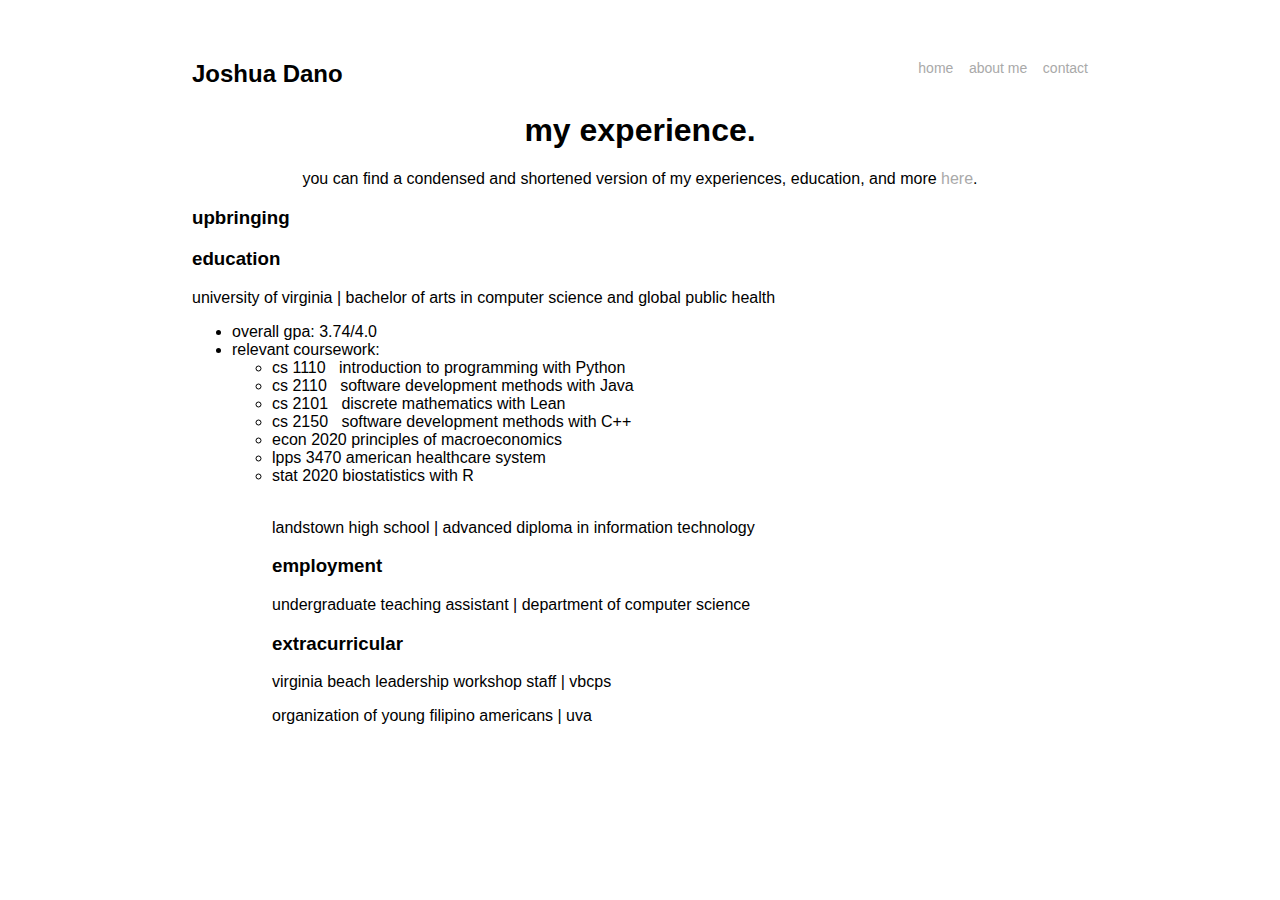
==== about.html @ ec70b966 "added classes to education tab" ====
<!DOCTYPE html>
<html>
<head>
	<title>Joshua Dano | about me</title>
	<link rel="stylesheet" type="text/css" href="main.css">
	<link rel="shortcut icon" type="image/png" href="./images/logo.png"/>
</head>
<body>
	<p style="text-align: left; font-size: 24px;">
		<b>Joshua Dano</b>
		<span style="float: right; font-size: 14px;">
			<a href="index.html">home</a>&nbsp;&nbsp;&nbsp;&nbsp;<a href="about.html">about me</a>&nbsp;&nbsp;&nbsp;&nbsp;<a href="contact.html">contact</a>
		</span>
	</p>

	<h1>my experience.</h1>
	<p style="text-align: center;">you can find a condensed and shortened version of my experiences, education, and more <a href="https://drive.google.com/file/d/1pB-twXnE5dFRmQZlVi86LEOJkViK3cIb/view?usp=sharing">here</a>.</p>

	<h3>upbringing</h3>


	<h3>education</h3>
	<p>university of virginia | bachelor of arts in computer science and global public health</p>
	<ul>
		<li>overall gpa: 3.74/4.0</li>
		<li>relevant coursework:</li>
		<ul>
			<li>cs 1110&nbsp;&nbsp;&nbsp;introduction to programming with Python</li>
			<li> cs 2110&nbsp;&nbsp;&nbsp;software development methods with Java</li>
			<li>cs 2101&nbsp;&nbsp;&nbsp;discrete mathematics with Lean</li>
			<li>cs 2150&nbsp;&nbsp;&nbsp;software development methods with C++</li>
			<li>econ 2020&nbsp;principles of macroeconomics</li>
			<li>lpps 3470&nbsp;american healthcare system</li>
			<li>stat 2020&nbsp;biostatistics with R</li>

	<br>
	<p>landstown high school | advanced diploma in information technology</p>

	<h3>employment</h3>
	<p>undergraduate teaching assistant | department of computer science</p>

	<h3>extracurricular</h3>
	<p>virginia beach leadership workshop staff | vbcps</p>
	<p>organization of young filipino americans | uva </p>
</body>
</html>
---- main.css ----
body {
	font-family: Tahoma, Geneva, sans-serif;
	margin: 60px auto;
    width: 70%;
    color:black;
}

body h1 {
	text-align: center;
}

body h2 p {
	text-align: left;
}

a:link { 
	color: #a9a9a9;
	text-decoration: none;
}

a:visited {
	color: #a9a9a9;
	text-decoration: none;
}
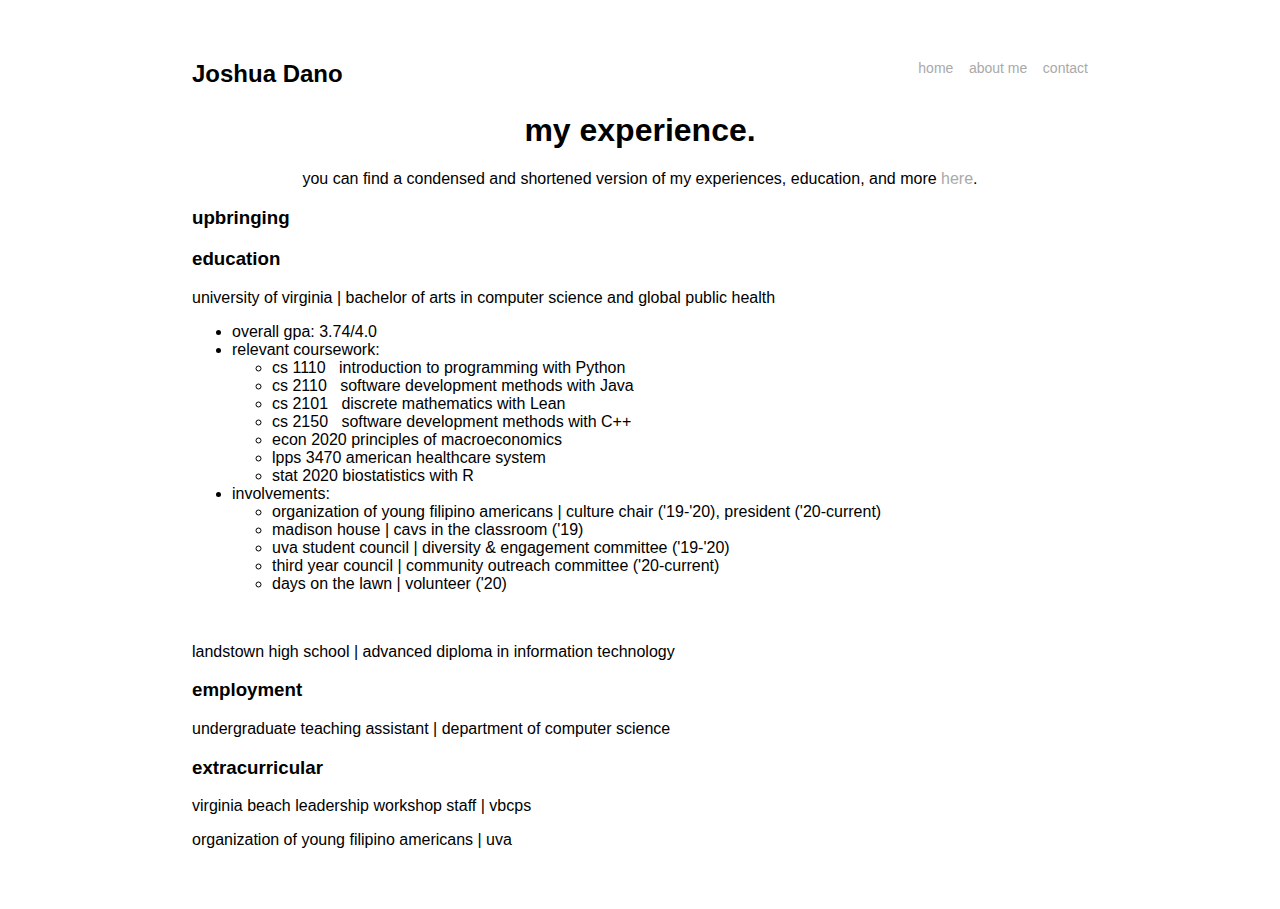
==== commit 33b80762: "added involvements" ====
--- a/about.html
+++ b/about.html
@@ -32,6 +32,16 @@
 			<li>econ 2020&nbsp;principles of macroeconomics</li>
 			<li>lpps 3470&nbsp;american healthcare system</li>
 			<li>stat 2020&nbsp;biostatistics with R</li>
+		</ul>
+		<li>involvements:</li>
+		<ul>
+			<li>organization of young filipino americans | culture chair ('19-'20), president ('20-current)</li>
+			<li>madison house | cavs in the classroom ('19)</li>
+			<li>uva student council | diversity & engagement committee ('19-'20)</li>
+			<li>third year council | community outreach committee ('20-current)</li>
+			<li>days on the lawn | volunteer ('20)</li>
+		</ul>
+	</ul>
 
 	<br>
 	<p>landstown high school | advanced diploma in information technology</p>
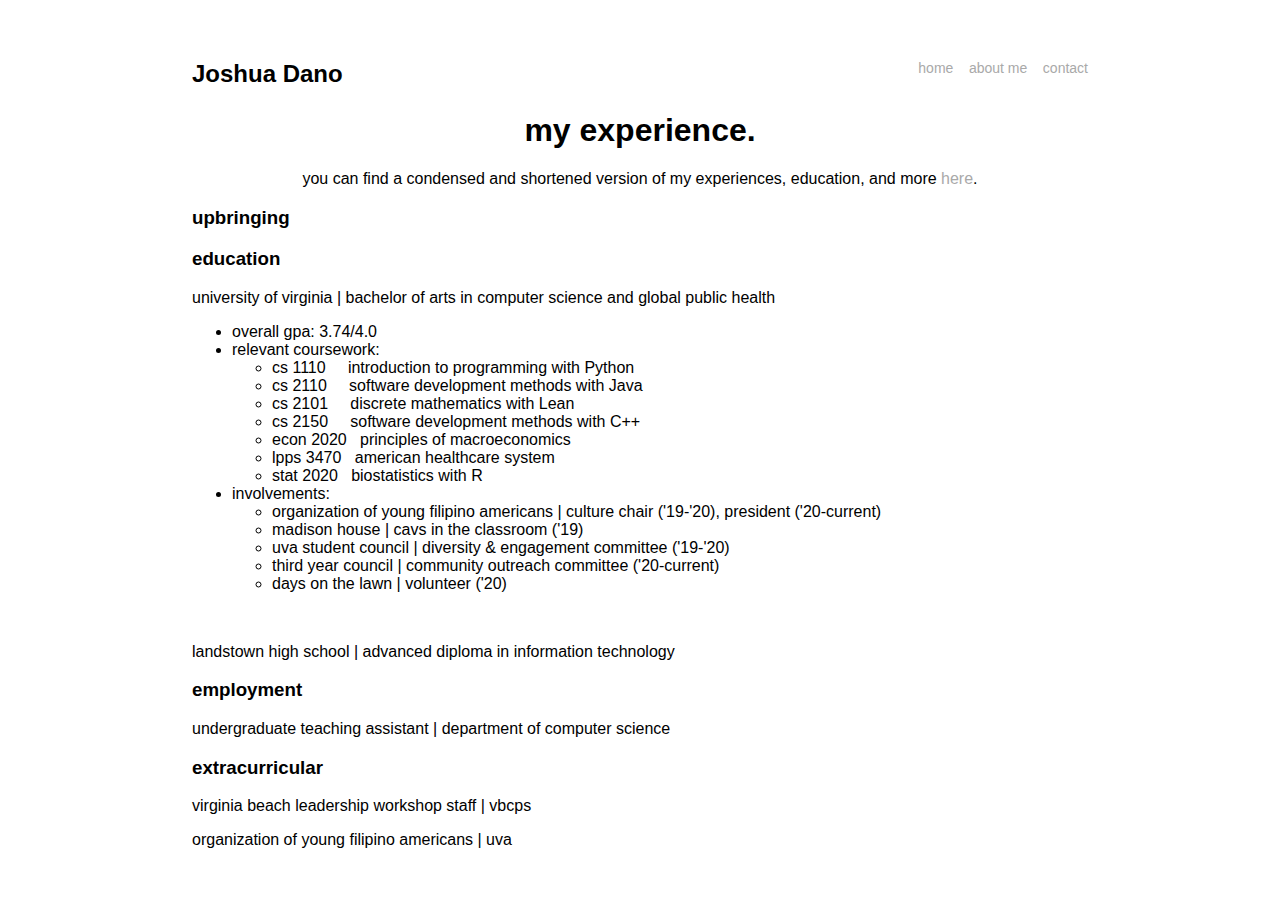
==== commit f980ebd2: "added more spaces for courses" ====
--- a/about.html
+++ b/about.html
@@ -25,13 +25,13 @@
 		<li>overall gpa: 3.74/4.0</li>
 		<li>relevant coursework:</li>
 		<ul>
-			<li>cs 1110&nbsp;&nbsp;&nbsp;introduction to programming with Python</li>
-			<li> cs 2110&nbsp;&nbsp;&nbsp;software development methods with Java</li>
-			<li>cs 2101&nbsp;&nbsp;&nbsp;discrete mathematics with Lean</li>
-			<li>cs 2150&nbsp;&nbsp;&nbsp;software development methods with C++</li>
-			<li>econ 2020&nbsp;principles of macroeconomics</li>
-			<li>lpps 3470&nbsp;american healthcare system</li>
-			<li>stat 2020&nbsp;biostatistics with R</li>
+			<li>cs 1110&nbsp;&nbsp;&nbsp;&nbsp;&nbsp;introduction to programming with Python</li>
+			<li> cs 2110&nbsp;&nbsp;&nbsp;&nbsp;&nbsp;software development methods with Java</li>
+			<li>cs 2101&nbsp;&nbsp;&nbsp;&nbsp;&nbsp;discrete mathematics with Lean</li>
+			<li>cs 2150&nbsp;&nbsp;&nbsp;&nbsp;&nbsp;software development methods with C++</li>
+			<li>econ 2020&nbsp;&nbsp;&nbsp;principles of macroeconomics</li>
+			<li>lpps 3470&nbsp;&nbsp;&nbsp;american healthcare system</li>
+			<li>stat 2020&nbsp;&nbsp;&nbsp;biostatistics with R</li>
 		</ul>
 		<li>involvements:</li>
 		<ul>
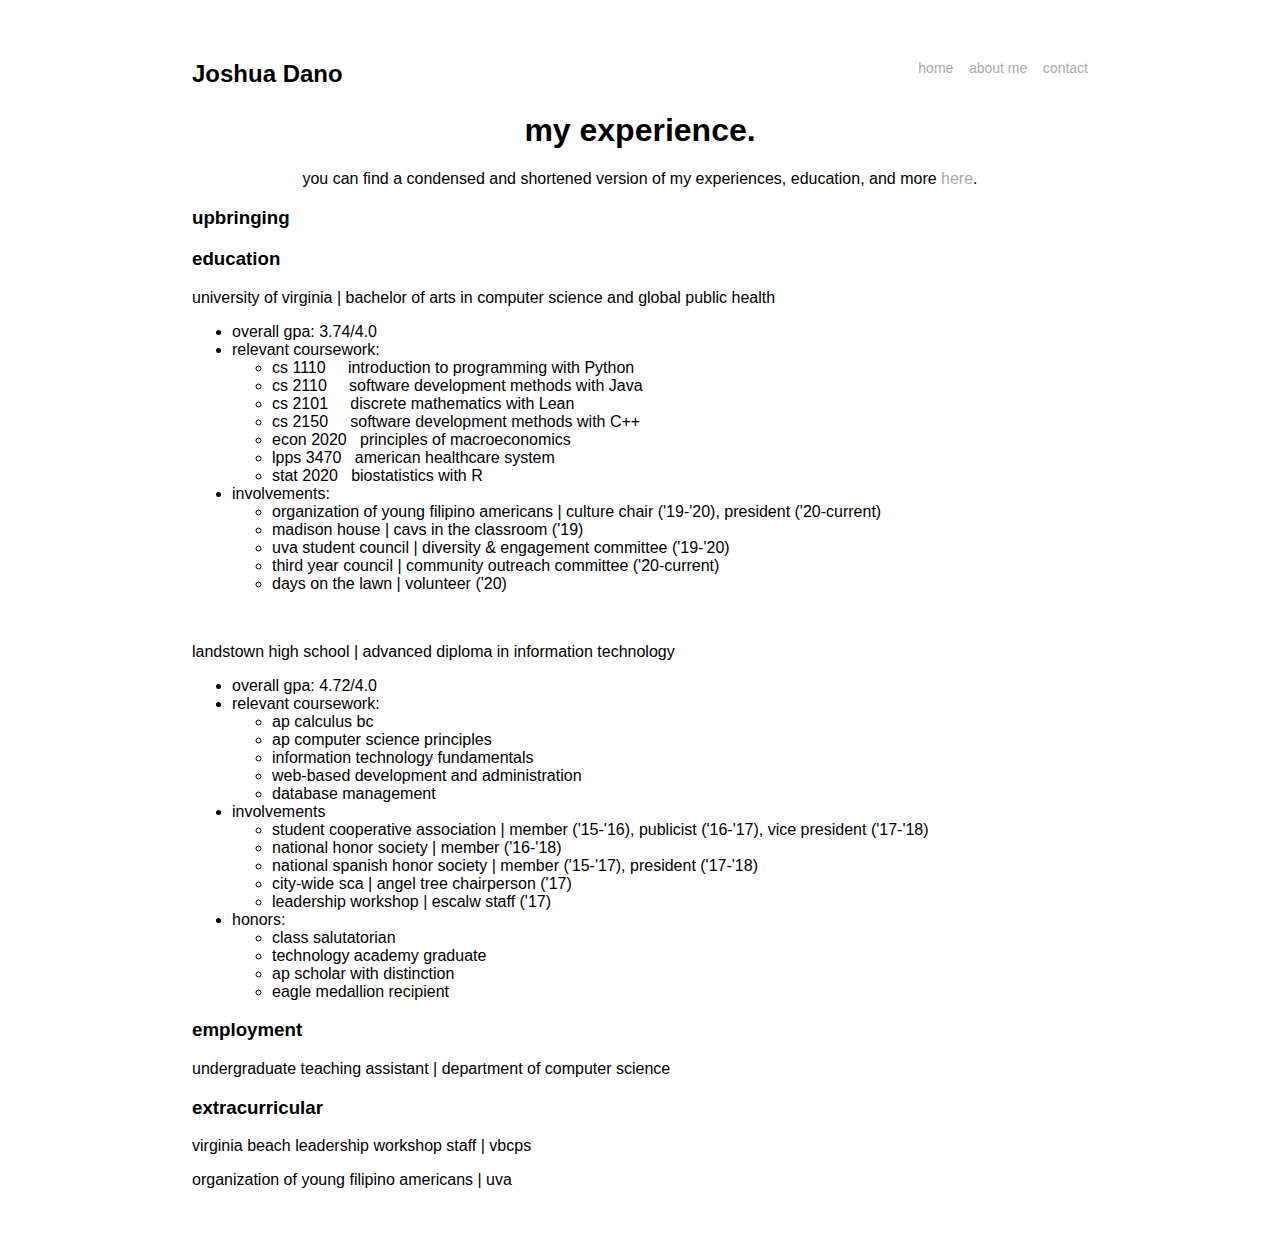
==== commit b49aec61: "added involvements & awards to about" ====
--- a/about.html
+++ b/about.html
@@ -45,6 +45,32 @@
 
 	<br>
 	<p>landstown high school | advanced diploma in information technology</p>
+	<ul>
+		<li>overall gpa: 4.72/4.0</li>
+		<li>relevant coursework:</li>
+		<ul>
+			<li>ap calculus bc</li>
+			<li>ap computer science principles</li>
+			<li>information technology fundamentals</li>
+			<li>web-based development and administration</li>
+			<li>database management</li>
+		</ul>
+		<li>involvements</li>
+		<ul>
+			<li>student cooperative association | member ('15-'16), publicist ('16-'17), vice president ('17-'18)</li>
+			<li>national honor society | member ('16-'18)</li>
+			<li>national spanish honor society | member ('15-'17), president ('17-'18)</li>
+			<li>city-wide sca | angel tree chairperson ('17)</li>
+			<li>leadership workshop | escalw staff ('17)</li>
+		</ul>
+		<li>honors:</li>
+		<ul>
+			<li>class salutatorian</li>
+			<li>technology academy graduate</li>
+			<li>ap scholar with distinction</li>
+			<li>eagle medallion recipient</li>
+		</ul>
+	</ul>
 
 	<h3>employment</h3>
 	<p>undergraduate teaching assistant | department of computer science</p>
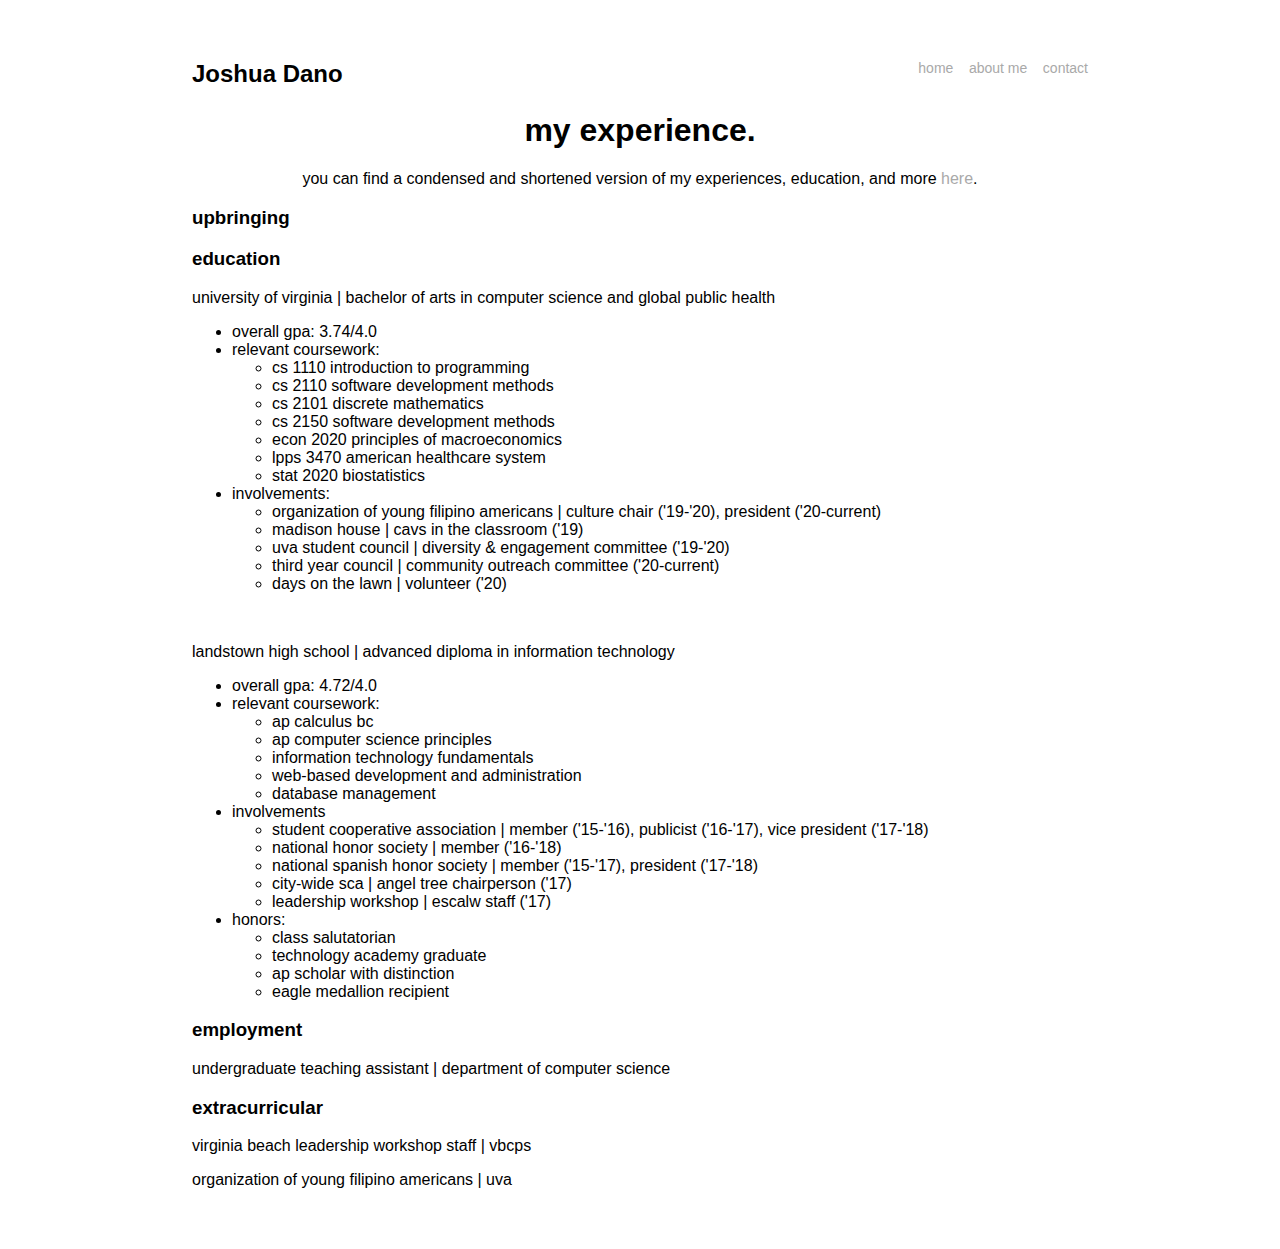
==== commit 11ec81ce: "Update about.html" ====
--- a/about.html
+++ b/about.html
@@ -25,13 +25,13 @@
 		<li>overall gpa: 3.74/4.0</li>
 		<li>relevant coursework:</li>
 		<ul>
-			<li>cs 1110&nbsp;&nbsp;&nbsp;&nbsp;&nbsp;introduction to programming with Python</li>
-			<li> cs 2110&nbsp;&nbsp;&nbsp;&nbsp;&nbsp;software development methods with Java</li>
-			<li>cs 2101&nbsp;&nbsp;&nbsp;&nbsp;&nbsp;discrete mathematics with Lean</li>
-			<li>cs 2150&nbsp;&nbsp;&nbsp;&nbsp;&nbsp;software development methods with C++</li>
-			<li>econ 2020&nbsp;&nbsp;&nbsp;principles of macroeconomics</li>
-			<li>lpps 3470&nbsp;&nbsp;&nbsp;american healthcare system</li>
-			<li>stat 2020&nbsp;&nbsp;&nbsp;biostatistics with R</li>
+			<li>cs 1110 introduction to programming</li>
+			<li> cs 2110 software development methods</li>
+			<li>cs 2101 discrete mathematics</li>
+			<li>cs 2150 software development methods</li>
+			<li>econ 2020 principles of macroeconomics</li>
+			<li>lpps 3470 american healthcare system</li>
+			<li>stat 2020 biostatistics</li>
 		</ul>
 		<li>involvements:</li>
 		<ul>
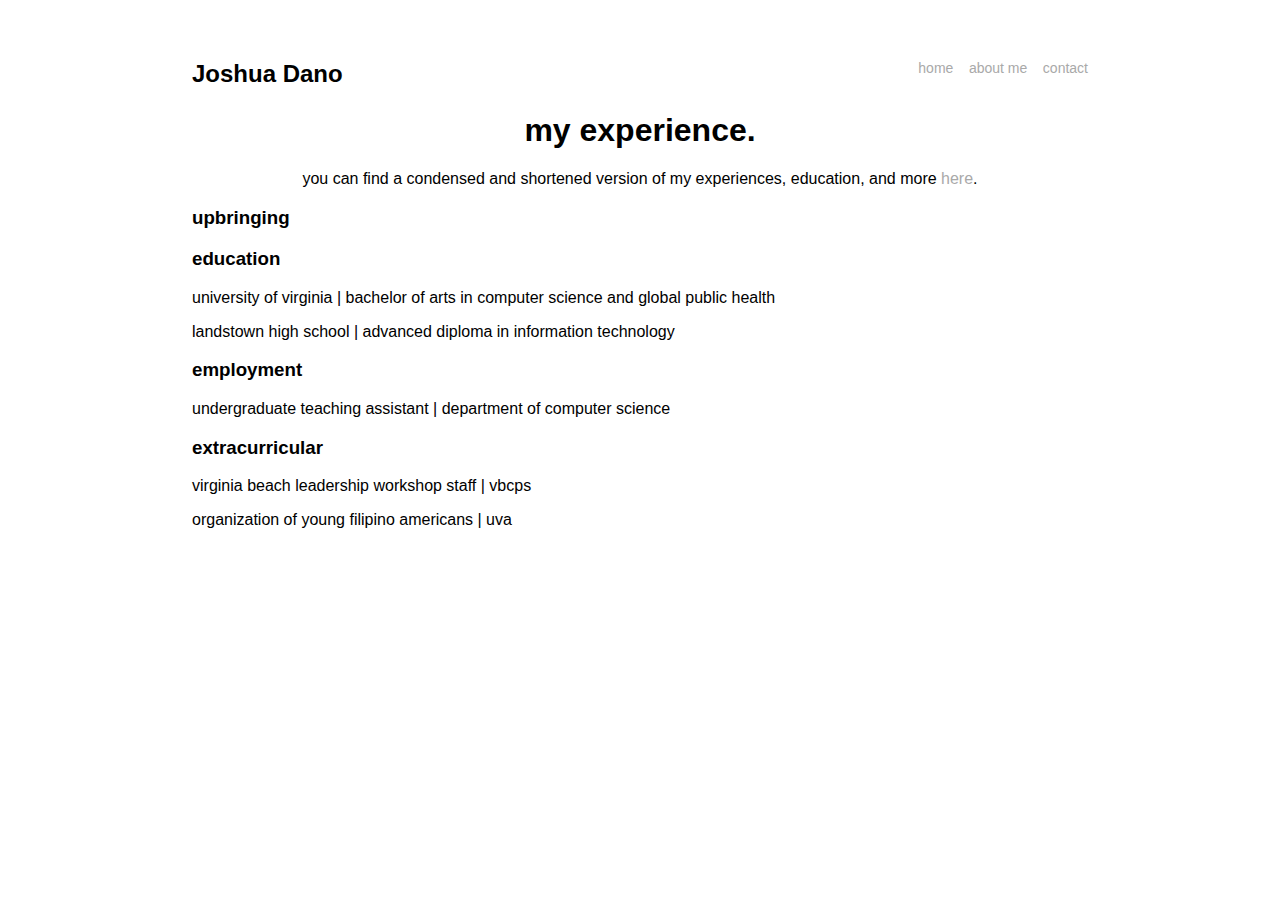
==== commit 73aef467: "Update about.html" ====
--- a/about.html
+++ b/about.html
@@ -21,56 +21,9 @@
 
 	<h3>education</h3>
 	<p>university of virginia | bachelor of arts in computer science and global public health</p>
-	<ul>
-		<li>overall gpa: 3.74/4.0</li>
-		<li>relevant coursework:</li>
-		<ul>
-			<li>cs 1110 introduction to programming</li>
-			<li> cs 2110 software development methods</li>
-			<li>cs 2101 discrete mathematics</li>
-			<li>cs 2150 software development methods</li>
-			<li>econ 2020 principles of macroeconomics</li>
-			<li>lpps 3470 american healthcare system</li>
-			<li>stat 2020 biostatistics</li>
-		</ul>
-		<li>involvements:</li>
-		<ul>
-			<li>organization of young filipino americans | culture chair ('19-'20), president ('20-current)</li>
-			<li>madison house | cavs in the classroom ('19)</li>
-			<li>uva student council | diversity & engagement committee ('19-'20)</li>
-			<li>third year council | community outreach committee ('20-current)</li>
-			<li>days on the lawn | volunteer ('20)</li>
-		</ul>
-	</ul>
+	
+	<p>landstown high school | advanced diploma in information technology</p>
 
-	<br>
-	<p>landstown high school | advanced diploma in information technology</p>
-	<ul>
-		<li>overall gpa: 4.72/4.0</li>
-		<li>relevant coursework:</li>
-		<ul>
-			<li>ap calculus bc</li>
-			<li>ap computer science principles</li>
-			<li>information technology fundamentals</li>
-			<li>web-based development and administration</li>
-			<li>database management</li>
-		</ul>
-		<li>involvements</li>
-		<ul>
-			<li>student cooperative association | member ('15-'16), publicist ('16-'17), vice president ('17-'18)</li>
-			<li>national honor society | member ('16-'18)</li>
-			<li>national spanish honor society | member ('15-'17), president ('17-'18)</li>
-			<li>city-wide sca | angel tree chairperson ('17)</li>
-			<li>leadership workshop | escalw staff ('17)</li>
-		</ul>
-		<li>honors:</li>
-		<ul>
-			<li>class salutatorian</li>
-			<li>technology academy graduate</li>
-			<li>ap scholar with distinction</li>
-			<li>eagle medallion recipient</li>
-		</ul>
-	</ul>
 
 	<h3>employment</h3>
 	<p>undergraduate teaching assistant | department of computer science</p>
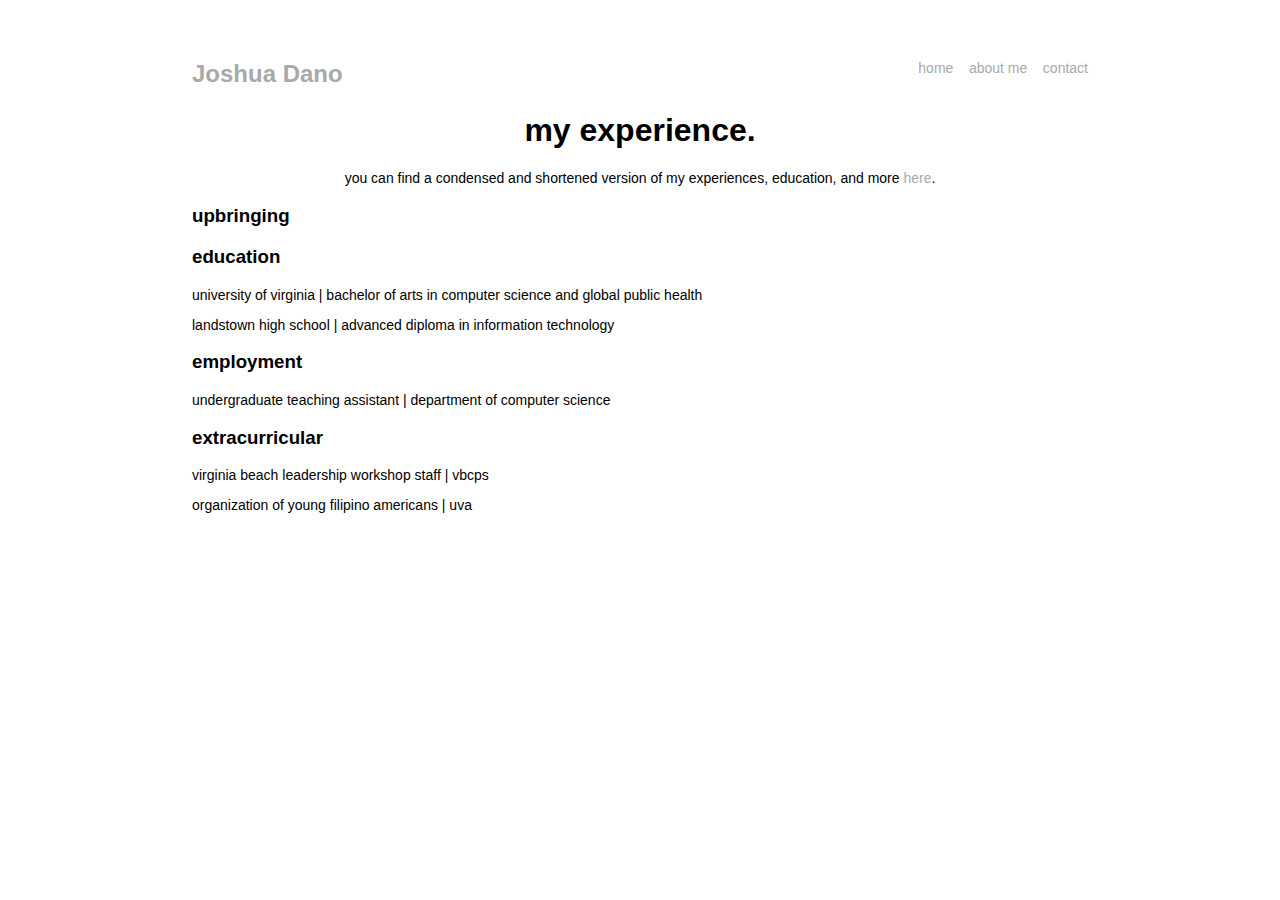
==== commit 5c19d19d: "fixed colors for buttons" ====
--- a/about.html
+++ b/about.html
@@ -7,7 +7,7 @@
 </head>
 <body>
 	<p style="text-align: left; font-size: 24px;">
-		<b>Joshua Dano</b>
+		<b><a href="index.html" style="font-color: black;">Joshua Dano</a></b>
 		<span style="float: right; font-size: 14px;">
 			<a href="index.html">home</a>&nbsp;&nbsp;&nbsp;&nbsp;<a href="about.html">about me</a>&nbsp;&nbsp;&nbsp;&nbsp;<a href="contact.html">contact</a>
 		</span>
@@ -21,7 +21,7 @@
 
 	<h3>education</h3>
 	<p>university of virginia | bachelor of arts in computer science and global public health</p>
-	
+
 	<p>landstown high school | advanced diploma in information technology</p>
 
 
--- a/main.css
+++ b/main.css
@@ -2,15 +2,20 @@
 	font-family: Tahoma, Geneva, sans-serif;
 	margin: 60px auto;
     width: 70%;
-    color:black;
+    color: black;
 }
 
 body h1 {
 	text-align: center;
 }
 
-body h2 p {
+body h2{
 	text-align: left;
+}
+
+body p {
+	text-align: left;
+	font-size: 14px;
 }
 
 a:link { 
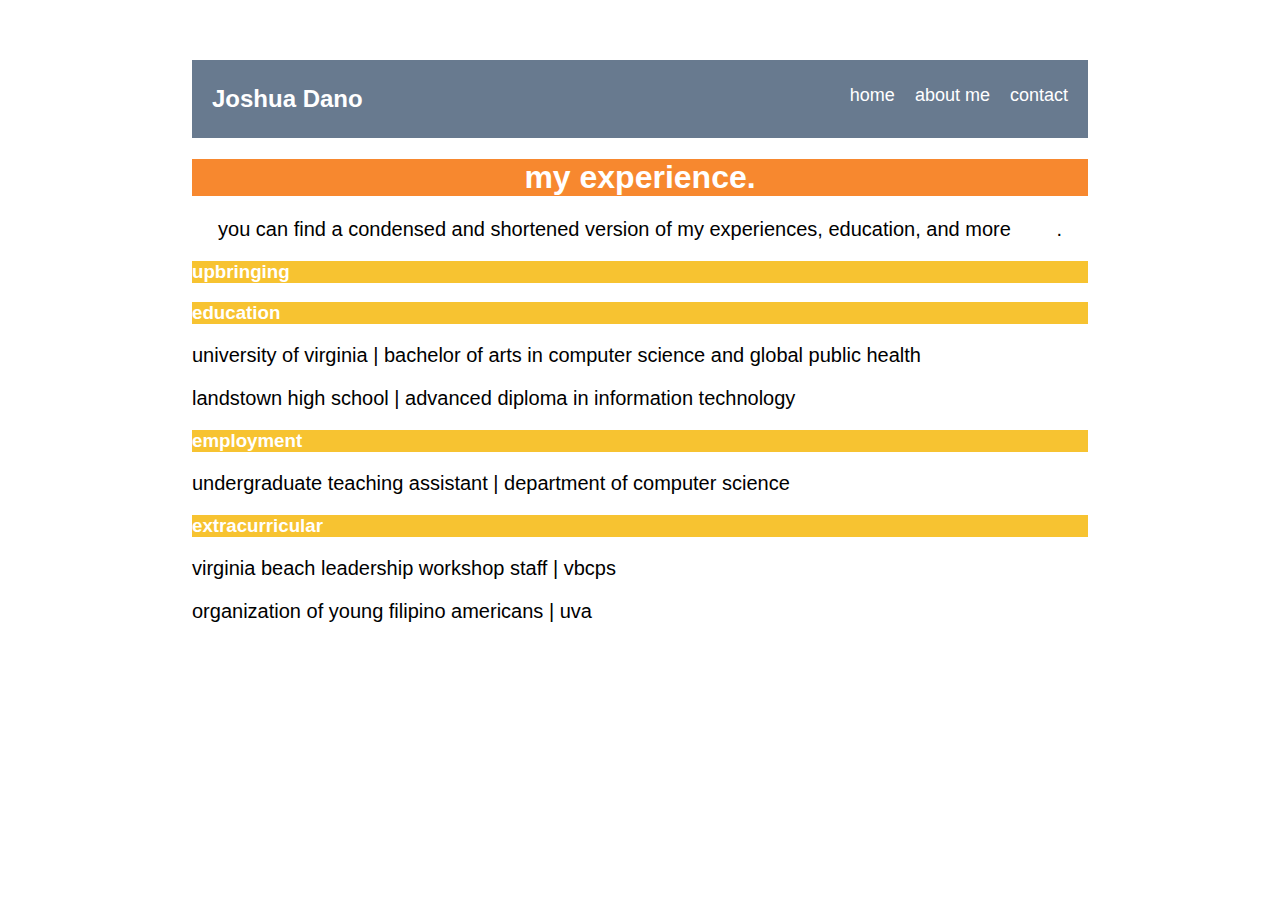
==== commit abb6b966: "reformatted every page" ====
--- a/about.html
+++ b/about.html
@@ -6,12 +6,14 @@
 	<link rel="shortcut icon" type="image/png" href="./images/logo.png"/>
 </head>
 <body>
-	<p style="text-align: left; font-size: 24px;">
-		<b><a href="index.html" style="font-color: black;">Joshua Dano</a></b>
-		<span style="float: right; font-size: 14px;">
-			<a href="index.html">home</a>&nbsp;&nbsp;&nbsp;&nbsp;<a href="about.html">about me</a>&nbsp;&nbsp;&nbsp;&nbsp;<a href="contact.html">contact</a>
-		</span>
-	</p>
+	<div class="nav">
+		<p style="text-align: left; font-size: 24px;">
+			<b>Joshua Dano</b>
+			<span style="float: right; font-size: 18px;">
+				<a href="index.html">home</a>&nbsp;&nbsp;&nbsp;&nbsp;<a href="about.html">about me</a>&nbsp;&nbsp;&nbsp;&nbsp;<a href="contact.html">contact</a>
+			</span>
+		</p>
+	</div>
 
 	<h1>my experience.</h1>
 	<p style="text-align: center;">you can find a condensed and shortened version of my experiences, education, and more <a href="https://drive.google.com/file/d/1pB-twXnE5dFRmQZlVi86LEOJkViK3cIb/view?usp=sharing">here</a>.</p>
--- a/main.css
+++ b/main.css
@@ -2,28 +2,43 @@
 	font-family: Tahoma, Geneva, sans-serif;
 	margin: 60px auto;
     width: 70%;
-    color: black;
 }
 
-body h1 {
+h1 {
 	text-align: center;
+	background-color: #f7882f;
+	color: white;
 }
 
-body h2{
+h3 {
 	text-align: left;
+	background-color: #f7c331;
+	color: white;
 }
 
-body p {
+p {
 	text-align: left;
-	font-size: 14px;
+	font-size: 20px;
 }
 
 a:link { 
-	color: #a9a9a9;
+	color: white;
 	text-decoration: none;
 }
 
 a:visited {
-	color: #a9a9a9;
+	color: white;
 	text-decoration: none;
+}
+
+.nav {
+	background-color: #687a8f;
+	color: white;
+	padding: 1px;
+	padding-left: 20px;
+	padding-right: 20px;
+}
+
+.chunk {
+	background-color: blue;
 }